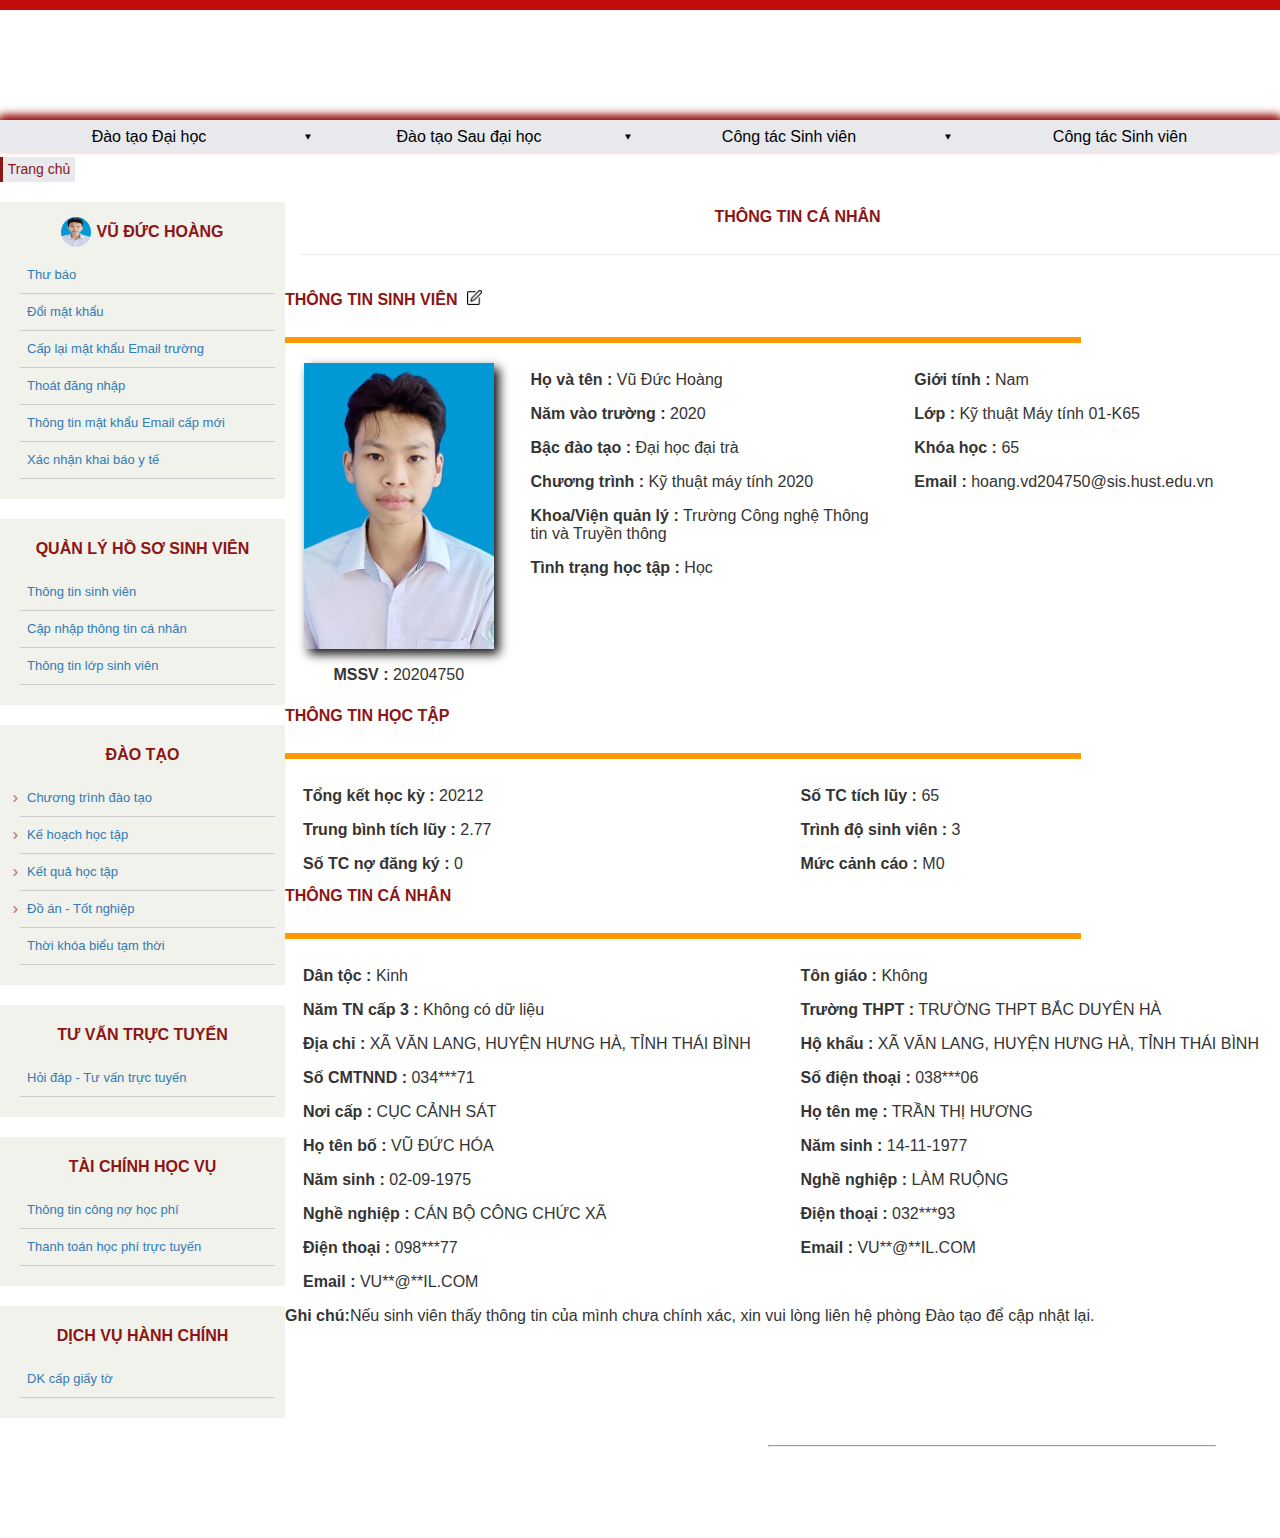
==== index.html @ 713fffdf "bai tap cn web" ====
<!DOCTYPE html>
<html lang="en">

<head>
    <meta charset="UTF-8">
    <meta http-equiv="X-UA-Compatible" content="IE=edge">
    <meta name="viewport" content="width=device-width, initial-scale=1.0">

    <title> CTTBK • MainPage</title>
    <link rel="stylesheet" href="css/base.css" />
    <link rel="stylesheet" href="css/main.css" />
</head>

<body>
    <div class="ctt-header">
        <div class="header-container">
            <a class="header-link">
                <img src="https://ctt-sis.hust.edu.vn/Content/Images/logo-cttdt.png" alt="" class="img-header">
            </a>
        </div>

    </div>

    <div class="ctt-body">

        <ul class="navbar">
            <li class="nav-item">

                <div class="title-item">
                    <div>
                        <img src="" alt="" class="nav-item-icon">
                        <div class=" nav-item-title">Đào tạo Đại học</div>
                    </div>
                    <img class="triangle" src="./image/plain-triangle.png">
                </div>


                <ul class="drop-list">
                    <li class="drop-item">Qui định - Quy chế</li>
                    <li class="drop-item">Các ngành đào tạo</li>
                    <li class="drop-item">Kế hoạch học tập</li>
                    <li class="drop-item">Tin tức - Thông báo</li>
                    <li class="drop-item">Thông tin văn bằng 2</li>
                    <li class="drop-item">Chương trình đặc biệt</li>
                    <li class="drop-item">Biểu mẫu</li>
                    <li class="drop-item">Liên hệ</li>
                </ul>
            </li>
            <li class="nav-item">
                <div class="title-item">
                    <div>
                        <img src="https://ctt-sis.hust.edu.vn/DXR.axd?r=1_86-OugLk" alt="" class="nav-item-icon">
                        <div class="nav-item-title">Đào tạo Sau đại học</div>
                    </div>
                    <img class="triangle" src="./image/plain-triangle.png">
                </div>
                <ul class="drop-list">
                    <li class="drop-item">Tuyển sinh</li>
                    <li class="drop-item">Đào tạo</li>
                    <li class="drop-item">Mẫu văn bản giấy tờ</li>
                    <li class="drop-item">Văn bản - Quy chế</li>
                    <li class="drop-item">Thông tin văn bằng</li>
                    <li class="drop-item">Trang thông tin cá nhân</li>
                    <li class="drop-item">Liên hệ</li>
                </ul>

            </li>
            <li class="nav-item">
                <div class="title-item">
                    <div>
                        <img src="https://ctt-sis.hust.edu.vn/DXR.axd?r=1_86-OugLk" alt="" class="nav-item-icon">
                        <div class="nav-item-title">Công tác Sinh viên</div>
                    </div>
                    <img class="triangle" src="./image/plain-triangle.png">
                </div>
                <ul class="drop-list">
                    <li class="drop-item">Thông báo</li>
                    <li class="drop-item">Hỏi - Đáp</li>
                    <li class="drop-item">Học phí</li>
                    <li class="drop-item">Học bổng tài trợ</li>
                    <li class="drop-item">Việc làm</li>
                    <li class="drop-item">Biểu mẫu</li>
                    <li class="drop-item">Cựu sinh viên</li>
                    <li class="drop-item">Liên hệ</li>

                </ul>

            </li>
            <li class="nav-item">
                <div class="title-item">
                    <div>
                        <img src="https://ctt-sis.hust.edu.vn/DXR.axd?r=1_86-OugLk" alt="" class="nav-item-icon">
                        <div class="nav-item-title">Công tác Sinh viên</div>
                    </div>
                </div>
            </li>
        </ul>
        <div class="navigation">
            <div class="navigation-item">Trang chủ</div>
        </div>
        <div class="info-body">
            <div class="side-bar">
                <div class="side-bar-item">
                    <div class="side-bar-item-title">
                        <img src="./image/avatar.png" alt="" class="avatar">
                        <h class="title">VŨ ĐỨC HOÀNG</h>
                    </div>
                    <ul class="side-bar-list">
                        <li class="list-item">Thư báo</li>
                        <li class="list-item">Đổi mật khẩu</li>
                        <li class="list-item">Cấp lại mật khẩu Email trường</li>
                        <li class="list-item">Thoát đăng nhập</li>
                        <li class="list-item">Thông tin mật khẩu Email cấp mới</li>
                        <li class="list-item">Xác nhận khai báo y tế</li>

                    </ul>
                </div>
                <div class="side-bar-item">
                    <div class="side-bar-item-title">
                        <h class="title">QUẢN LÝ HỒ SƠ SINH VIÊN</h>
                    </div>
                    <ul class="side-bar-list">
                        <li class="list-item">Thông tin sinh viên</li>
                        <li class="list-item">Cập nhập thông tin cá nhân</li>
                        <li class="list-item">Thông tin lớp sinh viên</li>

                    </ul>
                </div>
                <div class="side-bar-item">
                    <div class="side-bar-item-title">
                        <h class="title">ĐÀO TẠO</h>
                    </div>
                    <ul class="side-bar-list">
                        <li class=" parent-item">
                            <div class="have-sublist"><img class="right-arrow" src="./image/right-arrow.png">
                                Chương trình đào
                                tạo</div>
                            <ul class="sub-list">
                                <li class="list-item">Chương trình đào tạo sinh viên</li>
                                <li class="list-item">Danh mục học phần</li>

                            </ul>

                        </li>

                        <li class=" parent-item ">
                            <div class="have-sublist"><img class="right-arrow" src="./image/right-arrow.png">Kế
                                hoạch học tập</div>
                            <ul class="sub-list">
                                <li class="list-item">Đăng ký học phần</li>
                                <li class="list-item">Thời khóa biểu</li>
                                <li class="list-item">Tra cứu đăng ký lớp các kỳ</li>

                            </ul>
                        </li>
                        <li class=" parent-item">
                            <div class="have-sublist"><img class="right-arrow" src="./image/right-arrow.png">Kết
                                quả học tập</div>
                            <ul class="sub-list">
                                <li class="list-item">Kết quả thi TOEIC</li>
                                <li class="list-item">Bảng điểu cá nhân</li>
                                <li class="list-item">Bảng điểm học phần</li>
                                <li class="list-item">Kiểm tra nhập điểm kỳ mới nhất</li>
                            </ul>
                        </li>
                        <li class=" parent-item">
                            <div class="have-sublist"><img class="right-arrow" src="./image/right-arrow.png">Đồ án
                                - Tốt nghiệp</div>
                            <ul class="sub-list">
                                <li class="list-item">Kết quả xét nhận ĐATN</li>
                                <li class="list-item">Đăng ký xét tốt nghiệp</li>

                            </ul>
                        </li>
                        <li class="list-item">Thời khóa biểu tạm thời</li>

                    </ul>
                </div>
                <div class="side-bar-item">
                    <div class="side-bar-item-title">
                        <h class="title">TƯ VẤN TRỰC TUYẾN</h>
                    </div>
                    <ul class="side-bar-list">
                        <li class="list-item">Hỏi đáp - Tư vấn trực tuyến</li>


                    </ul>
                </div>
                <div class="side-bar-item">
                    <div class="side-bar-item-title">
                        <h class="title">TÀI CHÍNH HỌC VỤ</h>
                    </div>
                    <ul class="side-bar-list">
                        <li class="list-item">Thông tin công nợ học phí</li>
                        <li class="list-item">Thanh toán học phí trực tuyến</li>

                    </ul>

                </div>
                <div class="side-bar-item">
                    <div class="side-bar-item-title">
                        <h class="title">DỊCH VỤ HÀNH CHÍNH</h>
                    </div>
                    <ul class="side-bar-list">
                        <li class="list-item">DK cấp giấy tờ</li>

                    </ul>
                </div>
            </div>
            <div class="info-sis">
                <div class="info-head">
                    <div class="info-title">THÔNG TIN CÁ NHÂN</div>
                    <hr>
                </div>
                <div class="main-content">
                    <div class="info-content">
                        <div class="info-title">THÔNG TIN SINH VIÊN <a href="profile-update.html"><img
                                    src="./image/edit.png" alt="" class="edit-btn"></a>
                        </div>
                        <hr>
                    </div>
                    <div class="content-ava">
                        <div class="group-avatar">
                            <div class="avatar-info"> <img src="./image/avatar.png" alt="" class="avatar-item"></div>
                            <div class="s-id"><strong>MSSV :</strong> 20204750</div>
                        </div>
                        <div class="content">
                            <ul class="list-info">
                                <li class="info">
                                    <strong>Họ và tên :</strong> Vũ Đức Hoàng
                                </li>
                                <li class="info">
                                    <strong>Năm vào trường :</strong> 2020
                                </li>
                                <li class="info">
                                    <strong>Bậc đào tạo :</strong> Đại học đại trà
                                </li>
                                <li class="info">
                                    <strong>Chương trình :</strong> Kỹ thuật máy tính 2020
                                </li>
                                <li class="info">
                                    <strong>Khoa/Viện quản lý :</strong> Trường Công nghệ Thông tin và Truyền thông
                                </li>
                                <li class="info">
                                    <strong>Tình trạng học tập :</strong> Học
                                </li>
                            </ul>
                            <ul class="list-info">
                                <li class="info">
                                    <strong>Giới tính :</strong> Nam
                                </li>
                                <li class="info">
                                    <strong>Lớp :</strong> Kỹ thuật Máy tính 01-K65
                                </li>
                                <li class="info">
                                    <strong>Khóa học :</strong> 65
                                </li>
                                <li class="info">
                                    <strong>Email :</strong> hoang.vd204750@sis.hust.edu.vn
                                </li>
                            </ul>
                        </div>
                    </div>
                    <div class="info-content">
                        <div class="info-title">THÔNG TIN HỌC TẬP</div>
                        <hr>
                        <div class="content">
                            <ul class="list-info">
                                <li class="info">
                                    <strong>Tổng kết học kỳ :</strong> 20212
                                </li>
                                <li class="info">
                                    <strong>Trung bình tích lũy :</strong> 2.77
                                </li>
                                <li class="info">
                                    <strong>Số TC nợ đăng ký :</strong> 0
                                </li>
                            </ul>
                            <ul class="list-info">
                                <li class="info">
                                    <strong>Số TC tích lũy :</strong> 65
                                </li>
                                <li class="info">
                                    <strong>Trình độ sinh viên :</strong> 3
                                </li>
                                <li class="info">
                                    <strong>Mức cảnh cáo :</strong> M0
                                </li>

                            </ul>
                        </div>
                    </div>
                    <div class="info-content">
                        <div class="info-title">THÔNG TIN CÁ NHÂN</div>
                        <hr>
                        <div class="content">
                            <ul class="list-info">
                                <li class="info">
                                    <strong>Dân tộc :</strong> Kinh
                                </li>
                                <li class="info">
                                    <strong>Năm TN cấp 3 :</strong> Không có dữ liệu
                                </li>
                                <li class="info">
                                    <strong>Địa chỉ :</strong> XÃ VĂN LANG, HUYỆN HƯNG HÀ, TỈNH THÁI BÌNH
                                </li>
                                <li class="info">
                                    <strong>Số CMTNND :</strong> 034***71
                                </li>
                                <li class="info">
                                    <strong>Nơi cấp :</strong> CỤC CẢNH SÁT
                                </li>
                                <li class="info">
                                    <strong>Họ tên bố :</strong> VŨ ĐỨC HÓA
                                </li>
                                <li class="info">
                                    <strong>Năm sinh :</strong> 02-09-1975
                                </li>
                                <li class="info">
                                    <strong>Nghề nghiệp :</strong> CÁN BỘ CÔNG CHỨC XÃ
                                </li>
                                <li class="info">
                                    <strong>Điện thoại :</strong> 098***77
                                </li>
                                <li class="info">
                                    <strong>Email :</strong> VU**@**IL.COM
                                </li>
                            </ul>
                            <ul class="list-info">
                                <li class="info">
                                    <strong>Tôn giáo :</strong> Không
                                </li>
                                <li class="info">
                                    <strong>Trường THPT :</strong> TRƯỜNG THPT BẮC DUYÊN HÀ
                                </li>
                                <li class="info">
                                    <strong>Hộ khẩu :</strong> XÃ VĂN LANG, HUYỆN HƯNG HÀ, TỈNH THÁI BÌNH
                                </li>
                                <li class="info">
                                    <strong>Số điện thoại :</strong> 038***06
                                </li>
                                <li class="info">
                                    <strong>Họ tên mẹ :</strong> TRẦN THỊ HƯƠNG
                                </li>
                                <li class="info">
                                    <strong>Năm sinh :</strong> 14-11-1977
                                </li>
                                <li class="info">
                                    <strong>Nghề nghiệp :</strong> LÀM RUỘNG
                                </li>
                                <li class="info">
                                    <strong>Điện thoại :</strong> 032***93
                                </li>
                                <li class="info">
                                    <strong>Email :</strong> VU**@**IL.COM
                                </li>

                            </ul>
                        </div>
                    </div>
                    <div class="note"><strong>Ghi chú:</strong>Nếu sinh viên thấy thông tin của mình chưa chính xác, xin
                        vui lòng liên hệ phòng Đào tạo để cập nhật lại.</div>
                </div>
            </div>
        </div>


    </div>

    <div class="ctt-footer">
        <div class="footer-content">
            <hr>
            <b>Trường Đại học Bách Khoa Hà Nội</b>
            <br>
            <p>Số 1 Đại Cồ Việt, Hai Bà Trưng, Hà Nội</p>
        </div>
    </div>



</body>

</html>
---- css/base.css ----
:root {
    --white-color: #fff;
    --black-color: #000;
    --text-color-1st: #343434;
    --text-color-2nd: #8c1515;
}

html {
    margin: 0;
    box-sizing: border-box;
    font-size: 62.5%;
}

* {
    box-sizing: inherit;
}

body {
    margin: 0;
    font-family: 'Segoe UI', 'Helvetica Neue', 'Droid Sans', Arial, Tahoma, Geneva, Sans-serif;
}

ul {
    list-style: none;
    padding-left: 0;
    margin: 0;
}

@keyframes fadeIn {
    from {
        opacity: 0;
        transform: scaleY(0);
    }

    to {
        opacity: 1;
        transform: scaleY(1);
    }
}
---- css/main.css ----
/* css header*/
.ctt-header {
    width: 100%;
    height: 120px;
    display: flex;
    flex-direction: column;
    padding-top: 10px;
    border-top: 10px solid #c40a0a;
    box-shadow: var(--text-color-2nd) 0px -20px 10px -20px inset;
}


.header-container {
    width: 80%;
    max-width: 1170px;
    height: 100px;
    margin: auto;
    padding: 0 15px 10px 15px;
}

.header-link:hover {
    cursor: pointer;
}

.img-header {
    height: 90px;
}


/* css navbar*/
.navbar {
    width: 100%;
    height: 32px;
    display: flex;
    flex-direction: row;
    background-color: #e7e9ed;
    border: 0px solid #cbcbcb;
    box-shadow: 0px -5px 10px #9C1010;
}



.dropbox-icon {
    height: 50px;
    width: 50px;
    display: none;
}

.nav-item {
    width: 25%;
    list-style: none;
    margin: 1px;
    display: flex;
    height: inherit;
    min-width: 160px;
    position: relative;
}


.title-item {
    display: flex;
    width: 100%;
    justify-content: space-between;
}

.title-item>div {
    margin: auto;
    display: flex;

}

.nav-item-title {
    font-size: 1.6rem;
    line-height: 1.6rem;
    white-space: nowrap;
}

.triangle {
    height: 6px;
    width: 6px;
    margin: auto 8px;
}

.nav-item:hover>.drop-list {
    display: flex;
}

.drop-list {
    display: none;
    position: absolute;
    width: 80%;
    background-color: #fff;
    top: 32px;
    flex-direction: column;
    border: 1px solid #eee;
    box-shadow: 1px 1px 0 0 #eee;
    transform-origin: top;
    animation: fadeIn ease-in .1s;
    z-index: 2;
}

.drop-item {
    font-size: 1.4rem;
    padding: 8px;
    color: var(--text-color-1st);
}

.drop-item:hover {
    cursor: pointer;
    background-color: var(--text-color-2nd);
    color: #fff;
}


.nav-item:hover>div {
    background-color: var(--text-color-2nd);
    color: #eee;
    cursor: pointer;
}


/*css navigation*/
.navigation {
    width: 100%;
    margin-top: 5px;
}


.navigation-item {
    height: 25px;
    width: 75px;
    font-size: 1.4rem;
    color: var(--text-color-2nd);
    background-color: #e7e9ed;
    text-align: center;
    line-height: 24px;
    border-left: 3px solid var(--text-color-2nd);
}

.info-body {
    display: flex;
    flex-direction: row;
    padding: 10px 0;
}

/*css side-bar*/
.side-bar {
    width: 285px;
    display: flex;
    flex-direction: column;
}

.side-bar-item {
    background-color: #f1f2eb;
    padding: 10px 0;
    margin: 10px 0;
    width: inherit;
}

.side-bar-item-title {
    display: flex;
    flex-direction: row;
    color: var(--text-color-2nd);
    justify-content: center;
    margin: 5px 0 10px 0;
}

.avatar {
    width: 30px;
    height: 30px;
    border-radius: 50%;
    margin-right: 5px;
}

.title {
    text-align: center;
    line-height: 30px;
    font-size: 16px;
    font-weight: 700;
}

.side-bar-list {
    padding: 0px 10px 10px 20px;
}

.list-item {
    padding: 5px 7px;
    color: #337ab7;
    border-bottom: 1px solid #ccc;
    font-size: 1.3rem;
    line-height: 2;
}

.right-arrow {
    width: 7px;
    height: 7px;
    margin: auto 8px auto -15px;
    color: var(--text-color-2nd);
}

.have-sublist {
    display: flex;
    flex-direction: row;
}



.list-item:hover {
    cursor: pointer;
    color: var(--text-color-2nd);
    background-color: #ebebeb;
}



.sub-list {
    display: none;
}

.parent-item {
    padding: 5px 7px;
    color: #337ab7;
    border-bottom: 1px solid #ccc;
    font-size: 1.3rem;
    line-height: 2;
}

.parent-item:hover {
    border-bottom: none;
}

.parent-item:hover>.sub-list {
    display: block;
}

.parent-item:hover>.have-sublist {
    border-bottom: 1px solid #ccc;
}



/*css sis*/

.info-sis {
    padding: 10px 0;
    width: 100%;
}

.info-head {
    margin: 0 15px;
    width: 100%;

}

.info-head>hr {
    margin-top: 20px;
    margin-bottom: 30px;
    border: 0;
    border-top: 1px solid #eee;
}

.info-title {
    text-align: center;
    color: var(--text-color-2nd);
    line-height: 30px;
    font-size: 16px;
    font-weight: 700;
    height: 32px;
}

.main-content {
    display: flex;
    flex-direction: column;
}


.info-content>.info-title {
    text-align: left;
}

.info-content>hr {
    margin: 20px 0;
    line-height: 4px;
    border: 3px solid #FF9900;
    display: block;
    width: 80%
}

/*css info sis*/
.group-avatar {
    display: flex;
    flex-direction: column;
    width: 25%;
    padding: 0 15px;
    display: flex;
    flex-direction: column;
}

.avatar-info {
    display: flex;
}

.avatar-item {
    width: 190px;
    max-width: 100%;
    margin: auto;
    box-shadow: 5px 5px 10px 0 #111;
}

.s-id {
    font-size: 16px;
    line-height: 2em;
    text-align: center;
    margin: 10px 0;
    color: var(--text-color-1st);
}

.content,
.content-ava {
    display: flex;
    flex-direction: row;
}


.list-info {
    display: flex;
    flex-direction: column;
    width: 50%;
    margin: 0 10px;
}

.info {
    font-size: 1.6rem;
    color: var(--text-color-1st);
    margin: 8px;
}

.note {
    font-size: 1.6rem;
    color: var(--text-color-1st);
    margin: 8px 8px 8px 0;
}

/*ctt footer*/

.ctt-footer {
    width: 100%;
    height: 100px;
    background-image: url("https://ctt-sis.hust.edu.vn/Content/Images/footer.jpg");
    background-repeat: no-repeat;
    background-position: calc(50%);
    display: flex;
    flex-direction: row;
    justify-content: end;

}

.footer-content {
    width: 35%;
    float: right;
    text-align: right;
    margin-right: 5%;
    color: #fff;
    font-size: 1.4rem;
}

/*css btn*/
.edit-btn {
    width: 15px;
    height: 15px;
    margin: 0 5px;
}

.edit-btn:hover {
    cursor: pointer;
}


/*css view < 900px*/
@media(max-width: 900px) {

    .content-ava,
    .content {
        flex-direction: column;
    }

    .list-info {
        width: 100%;
    }

    .group-avatar {
        width: 100%;
    }
}

@media(max-width: 600px) {
    .side-bar {
        display: none;
    }
}
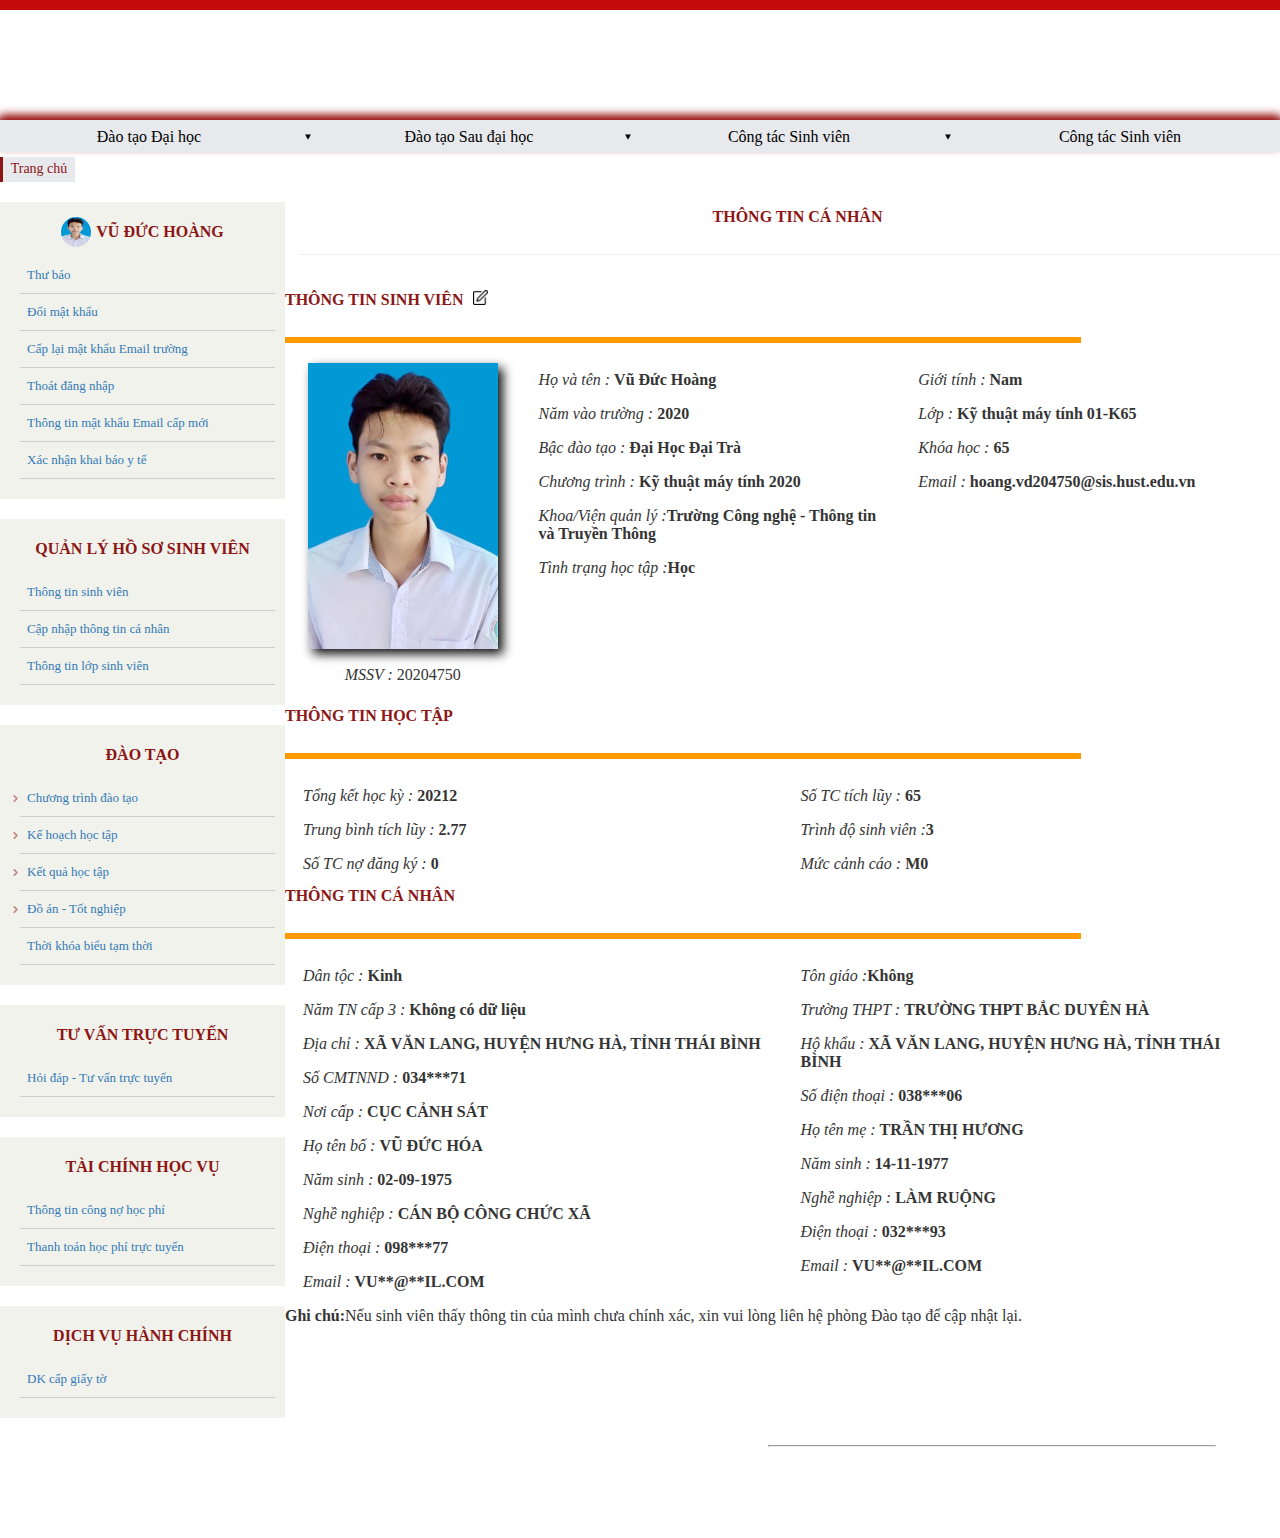
==== commit d05c84a1: "ora2" ====
--- a/index.html
+++ b/index.html
@@ -214,51 +214,89 @@
                 </div>
                 <div class="main-content">
                     <div class="info-content">
-                        <div class="info-title">THÔNG TIN SINH VIÊN <a href="profile-update.html"><img
-                                    src="./image/edit.png" alt="" class="edit-btn"></a>
+                        <div class="info-content-title-group">
+                            <div class="info-title">THÔNG TIN SINH VIÊN <img src="./image/edit.png" alt=""
+                                    class="edit-btn" onclick="clickEdit()">
+                            </div>
+                            <div class="btn-group" id="btn-group">
+                                <button id="submit" onclick="onOke()">Submit</button>
+                                <button id="cancel" onclick="onCancel()">Cancel</button>
+                                <button id="reset" onclick="onReset()">Reset</button>
+                            </div>
                         </div>
                         <hr>
-                    </div>
-                    <div class="content-ava">
-                        <div class="group-avatar">
-                            <div class="avatar-info"> <img src="./image/avatar.png" alt="" class="avatar-item"></div>
-                            <div class="s-id"><strong>MSSV :</strong> 20204750</div>
-                        </div>
-                        <div class="content">
-                            <ul class="list-info">
-                                <li class="info">
-                                    <strong>Họ và tên :</strong> Vũ Đức Hoàng
-                                </li>
-                                <li class="info">
-                                    <strong>Năm vào trường :</strong> 2020
-                                </li>
-                                <li class="info">
-                                    <strong>Bậc đào tạo :</strong> Đại học đại trà
-                                </li>
-                                <li class="info">
-                                    <strong>Chương trình :</strong> Kỹ thuật máy tính 2020
-                                </li>
-                                <li class="info">
-                                    <strong>Khoa/Viện quản lý :</strong> Trường Công nghệ Thông tin và Truyền thông
-                                </li>
-                                <li class="info">
-                                    <strong>Tình trạng học tập :</strong> Học
-                                </li>
-                            </ul>
-                            <ul class="list-info">
-                                <li class="info">
-                                    <strong>Giới tính :</strong> Nam
-                                </li>
-                                <li class="info">
-                                    <strong>Lớp :</strong> Kỹ thuật Máy tính 01-K65
-                                </li>
-                                <li class="info">
-                                    <strong>Khóa học :</strong> 65
-                                </li>
-                                <li class="info">
-                                    <strong>Email :</strong> hoang.vd204750@sis.hust.edu.vn
-                                </li>
-                            </ul>
+
+                        <div class="content-ava">
+                            <div class="group-avatar">
+                                <div class="avatar-info"> <img src="./image/avatar.png" alt="" class="avatar-item">
+                                </div>
+                                <div class="s-id"><i>MSSV :</i> 20204750</div>
+                            </div>
+                            <div class="content">
+                                <ul class="list-info">
+                                    <li class="info">
+                                        <i>Họ và tên :</i> <strong id="name" class="infoSV"> </strong> <input
+                                            class="input-info" id="name-input" type="text"></input>
+                                    </li>
+                                    <li class="info">
+                                        <i>Năm vào trường :</i> <strong id="nam-vao-truong"
+                                            class="infoSV"></strong><input class="input-info" id="nam-vao-truong-input"
+                                            type="number"></input>
+                                    </li>
+                                    <li class="info">
+                                        <i>Bậc đào tạo :</i> <strong id="bac-dao-tao" class="infoSV"></strong>
+                                        <select class="input-info" id="bac-dao-tao-input">
+                                            <option>Đại Học Đại Trà</option>
+                                        </select>
+                                    </li>
+                                    <li class="info">
+                                        <i>Chương trình :</i> <strong id="chuong-trinh" class="infoSV"></strong>
+                                        <select class="input-info" id="chuong-trinh-input">
+                                            <option>Kỹ thuật máy tính 2020</option>
+                                        </select>
+                                    </li>
+                                    <li class="info">
+                                        <i>Khoa/Viện quản lý :</i><strong id="khoa-vien" class="infoSV"></strong>
+                                        <select class="input-info" id="khoa-vien-input">
+                                            <option>Trường Công nghệ - Thông tin và Truyền Thông</option>
+                                        </select>
+                                    </li>
+                                    <li class="info">
+                                        <i>Tình trạng học tập :</i><strong id="tinh-trang" class="infoSV"></strong>
+                                        <select class="input-info" id="tinh-trang-input">
+                                            <option>Học</option>
+                                            <option>Đã tốt nghiệp</option>
+                                            <option>Đã thôi học</option>
+                                            <option>Lưu ban</option>
+
+                                        </select>
+                                    </li>
+                                </ul>
+                                <ul class="list-info">
+                                    <li class="info">
+                                        <i>Giới tính :</i> <strong id="gender" class="infoSV"></strong>
+                                        <select class="input-info" id="gender-input">
+                                            <option>Nam</option>
+                                            <option>Nữ</option>
+
+                                        </select>
+                                    </li>
+                                    <li class="info">
+                                        <i>Lớp :</i> <strong id="lop" class="infoSV"></strong>
+                                        <select class="input-info" id="lop-input">
+                                            <option>Kỹ thuật máy tính 01-K65</option>
+                                        </select>
+                                    </li>
+                                    <li class="info">
+                                        <i>Khóa học :</i> <strong id="khoa" class="infoSV"></strong><input
+                                            class="input-info" id="khoa-input" type="number"></input>
+                                    </li>
+                                    <li class="info">
+                                        <i>Email :</i> <strong id="mail" class="infoSV"></strong><input
+                                            class="input-info" id="mail-input" type="text"></input>
+                                    </li>
+                                </ul>
+                            </div>
                         </div>
                     </div>
                     <div class="info-content">
@@ -267,24 +305,24 @@
                         <div class="content">
                             <ul class="list-info">
                                 <li class="info">
-                                    <strong>Tổng kết học kỳ :</strong> 20212
-                                </li>
-                                <li class="info">
-                                    <strong>Trung bình tích lũy :</strong> 2.77
-                                </li>
-                                <li class="info">
-                                    <strong>Số TC nợ đăng ký :</strong> 0
+                                    <i>Tổng kết học kỳ :</i> <strong>20212</strong>
+                                </li>
+                                <li class="info">
+                                    <i>Trung bình tích lũy :</i> <strong>2.77</strong>
+                                </li>
+                                <li class="info">
+                                    <i>Số TC nợ đăng ký :</i> <strong>0</strong>
                                 </li>
                             </ul>
                             <ul class="list-info">
                                 <li class="info">
-                                    <strong>Số TC tích lũy :</strong> 65
-                                </li>
-                                <li class="info">
-                                    <strong>Trình độ sinh viên :</strong> 3
-                                </li>
-                                <li class="info">
-                                    <strong>Mức cảnh cáo :</strong> M0
+                                    <i>Số TC tích lũy :</i> <strong>65</strong>
+                                </li>
+                                <li class="info">
+                                    <i>Trình độ sinh viên :</i><strong>3</strong>
+                                </li>
+                                <li class="info">
+                                    <i>Mức cảnh cáo :</i> <strong>M0</strong>
                                 </li>
 
                             </ul>
@@ -296,63 +334,63 @@
                         <div class="content">
                             <ul class="list-info">
                                 <li class="info">
-                                    <strong>Dân tộc :</strong> Kinh
-                                </li>
-                                <li class="info">
-                                    <strong>Năm TN cấp 3 :</strong> Không có dữ liệu
-                                </li>
-                                <li class="info">
-                                    <strong>Địa chỉ :</strong> XÃ VĂN LANG, HUYỆN HƯNG HÀ, TỈNH THÁI BÌNH
-                                </li>
-                                <li class="info">
-                                    <strong>Số CMTNND :</strong> 034***71
-                                </li>
-                                <li class="info">
-                                    <strong>Nơi cấp :</strong> CỤC CẢNH SÁT
-                                </li>
-                                <li class="info">
-                                    <strong>Họ tên bố :</strong> VŨ ĐỨC HÓA
-                                </li>
-                                <li class="info">
-                                    <strong>Năm sinh :</strong> 02-09-1975
-                                </li>
-                                <li class="info">
-                                    <strong>Nghề nghiệp :</strong> CÁN BỘ CÔNG CHỨC XÃ
-                                </li>
-                                <li class="info">
-                                    <strong>Điện thoại :</strong> 098***77
-                                </li>
-                                <li class="info">
-                                    <strong>Email :</strong> VU**@**IL.COM
+                                    <i>Dân tộc :</i> <strong>Kinh</strong>
+                                </li>
+                                <li class="info">
+                                    <i>Năm TN cấp 3 :</i> <strong>Không có dữ liệu</strong>
+                                </li>
+                                <li class="info">
+                                    <i>Địa chỉ :</i> <strong>XÃ VĂN LANG, HUYỆN HƯNG HÀ, TỈNH THÁI BÌNH</strong>
+                                </li>
+                                <li class="info">
+                                    <i>Số CMTNND :</i> <strong>034***71</strong>
+                                </li>
+                                <li class="info">
+                                    <i>Nơi cấp :</i> <strong>CỤC CẢNH SÁT</strong>
+                                </li>
+                                <li class="info">
+                                    <i>Họ tên bố :</i> <strong>VŨ ĐỨC HÓA</strong>
+                                </li>
+                                <li class="info">
+                                    <i>Năm sinh :</i><strong> 02-09-1975</strong>
+                                </li>
+                                <li class="info">
+                                    <i>Nghề nghiệp :</i> <strong>CÁN BỘ CÔNG CHỨC XÃ</strong>
+                                </li>
+                                <li class="info">
+                                    <i>Điện thoại :</i> <strong>098***77</strong>
+                                </li>
+                                <li class="info">
+                                    <i>Email :</i> <strong>VU**@**IL.COM</strong>
                                 </li>
                             </ul>
                             <ul class="list-info">
                                 <li class="info">
-                                    <strong>Tôn giáo :</strong> Không
-                                </li>
-                                <li class="info">
-                                    <strong>Trường THPT :</strong> TRƯỜNG THPT BẮC DUYÊN HÀ
-                                </li>
-                                <li class="info">
-                                    <strong>Hộ khẩu :</strong> XÃ VĂN LANG, HUYỆN HƯNG HÀ, TỈNH THÁI BÌNH
-                                </li>
-                                <li class="info">
-                                    <strong>Số điện thoại :</strong> 038***06
-                                </li>
-                                <li class="info">
-                                    <strong>Họ tên mẹ :</strong> TRẦN THỊ HƯƠNG
-                                </li>
-                                <li class="info">
-                                    <strong>Năm sinh :</strong> 14-11-1977
-                                </li>
-                                <li class="info">
-                                    <strong>Nghề nghiệp :</strong> LÀM RUỘNG
-                                </li>
-                                <li class="info">
-                                    <strong>Điện thoại :</strong> 032***93
-                                </li>
-                                <li class="info">
-                                    <strong>Email :</strong> VU**@**IL.COM
+                                    <i>Tôn giáo :</i><strong>Không</strong>
+                                </li>
+                                <li class="info">
+                                    <i>Trường THPT :</i> <strong>TRƯỜNG THPT BẮC DUYÊN HÀ</strong>
+                                </li>
+                                <li class="info">
+                                    <i>Hộ khẩu :</i> <strong>XÃ VĂN LANG, HUYỆN HƯNG HÀ, TỈNH THÁI BÌNH</strong>
+                                </li>
+                                <li class="info">
+                                    <i>Số điện thoại :</i> <strong>038***06</strong>
+                                </li>
+                                <li class="info">
+                                    <i>Họ tên mẹ :</i> <strong>TRẦN THỊ HƯƠNG</strong>
+                                </li>
+                                <li class="info">
+                                    <i>Năm sinh :</i> <strong>14-11-1977</strong>
+                                </li>
+                                <li class="info">
+                                    <i>Nghề nghiệp :</i> <strong>LÀM RUỘNG</strong>
+                                </li>
+                                <li class="info">
+                                    <i>Điện thoại :</i> <strong>032***93</strong>
+                                </li>
+                                <li class="info">
+                                    <i>Email :</i> <strong>VU**@**IL.COM</strong>
                                 </li>
 
                             </ul>
@@ -379,5 +417,6 @@
 
 
 </body>
+<script src="./update.js"></script>
 
 </html>--- a/css/base.css
+++ b/css/base.css
@@ -17,7 +17,7 @@
 
 body {
     margin: 0;
-    font-family: 'Segoe UI', 'Helvetica Neue', 'Droid Sans', Arial, Tahoma, Geneva, Sans-serif;
+    font-family: 'Times New Roman', Times, Sans-serif;
 }
 
 ul {
--- a/css/main.css
+++ b/css/main.css
@@ -335,6 +335,47 @@
     margin: 8px;
 }
 
+.input-info {
+    width: 200px;
+    padding: 8px;
+}
+
+.info-content-title-group {
+    display: flex;
+    flex-direction: row;
+    justify-content: space-between;
+}
+
+.btn-group {
+    margin-right: 20%;
+}
+
+.btn-group>button {
+    margin: 0 8px;
+    width: 60px;
+    border: none;
+    border-radius: 25px;
+    padding: 8px;
+    color: white;
+}
+
+.btn-group>button:hover {
+    opacity: .7;
+    cursor: pointer;
+}
+
+#submit {
+    background-color: green;
+}
+
+#cancel {
+    background-color: red;
+}
+
+#reset {
+    color: blue;
+}
+
 .note {
     font-size: 1.6rem;
     color: var(--text-color-1st);
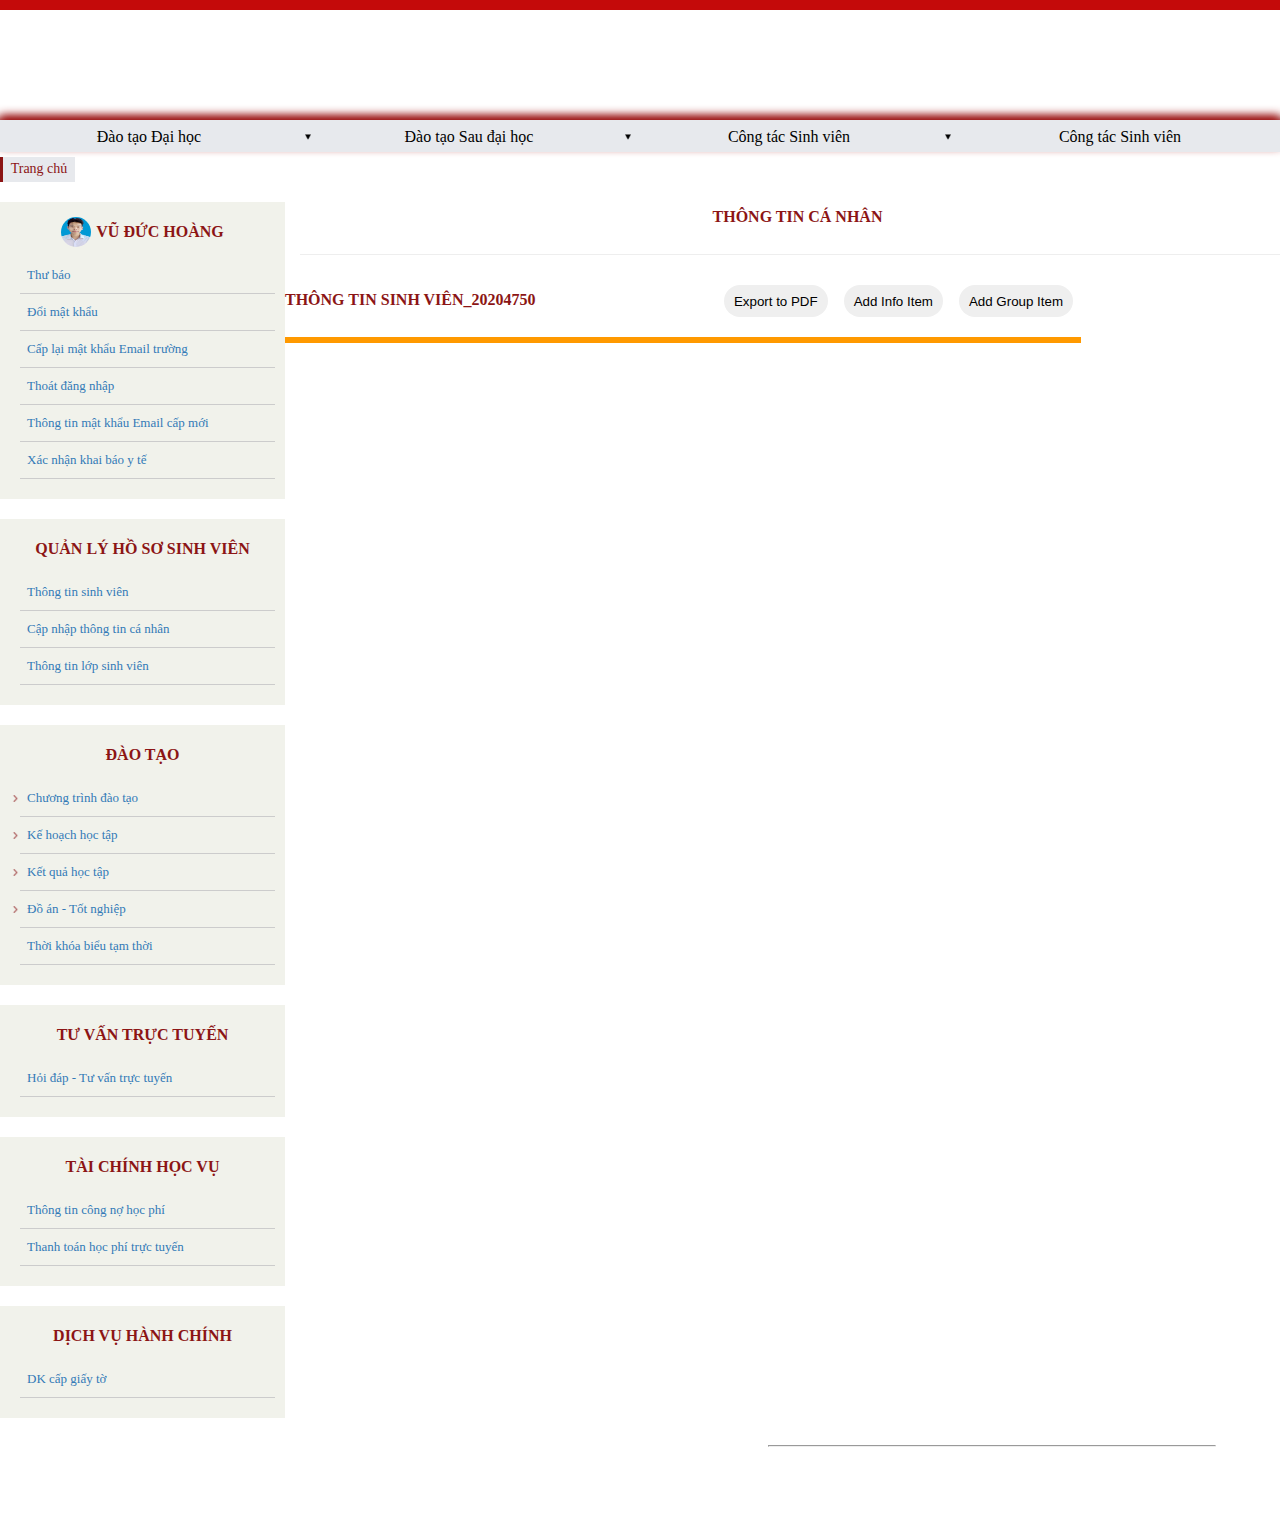
==== commit 2f134302: "#ora3" ====
--- a/index.html
+++ b/index.html
@@ -207,216 +207,86 @@
                     </ul>
                 </div>
             </div>
-            <div class="info-sis">
+            <div class="info-sis" id="block-parent">
                 <div class="info-head">
                     <div class="info-title">THÔNG TIN CÁ NHÂN</div>
                     <hr>
                 </div>
-                <div class="main-content">
-                    <div class="info-content">
-                        <div class="info-content-title-group">
-                            <div class="info-title">THÔNG TIN SINH VIÊN <img src="./image/edit.png" alt=""
-                                    class="edit-btn" onclick="clickEdit()">
+                <div class="info-content" id="block-default">
+                    <div class="info-content-header">
+                        <div class="info-title" onclick="handleChangeTitle(this)">GROUP_ITEM_20204750</div>
+                        <div class="group-input">
+                            <input type="text" class="input-title">
+                            <button onclick="onSubmitChangeTitle(this)">OK</button>
+                            <button onclick="onCancelChangeTitle(this)">X</button>
+                        </div>
+                        <div class="group-btn">
+                            <button onclick="onDelete(this)">Delete</button>
+                            <button onclick="addInfoItem(this)">Add Info Item</button>
+                            <button onclick="addGroupitem()">Add Group Item</button>
+                        </div>
+                    </div>
+                    <hr>
+                    <div class="content">
+                        <div class="info" id="info-default">
+                            <i onclick="onChangeInfoName(this)">Item Info Name</i>
+                            <div class="group-input-name">
+                                <input type="text" class="input-info-name">
+                                <button onclick="onSubmitChangeInfoName(this)">OK</button>
+                                <button onclick="onCancelChangeInfoName(this)">X</button>
                             </div>
-                            <div class="btn-group" id="btn-group">
-                                <button id="submit" onclick="onOke()">Submit</button>
-                                <button id="cancel" onclick="onCancel()">Cancel</button>
-                                <button id="reset" onclick="onReset()">Reset</button>
+                            <strong onclick="onChangeInfoValue(this)">value</strong>
+                            <div class="group-input-value">
+                                <input type="text" class="input-info-value">
+                                <button onclick="onSubmitChangeInfoValue(this)">OK</button>
+                                <button onclick="onCancelChangeInfoValue(this)">X</button>
                             </div>
-                        </div>
-                        <hr>
-
-                        <div class="content-ava">
-                            <div class="group-avatar">
-                                <div class="avatar-info"> <img src="./image/avatar.png" alt="" class="avatar-item">
-                                </div>
-                                <div class="s-id"><i>MSSV :</i> 20204750</div>
-                            </div>
-                            <div class="content">
-                                <ul class="list-info">
-                                    <li class="info">
-                                        <i>Họ và tên :</i> <strong id="name" class="infoSV"> </strong> <input
-                                            class="input-info" id="name-input" type="text"></input>
-                                    </li>
-                                    <li class="info">
-                                        <i>Năm vào trường :</i> <strong id="nam-vao-truong"
-                                            class="infoSV"></strong><input class="input-info" id="nam-vao-truong-input"
-                                            type="number"></input>
-                                    </li>
-                                    <li class="info">
-                                        <i>Bậc đào tạo :</i> <strong id="bac-dao-tao" class="infoSV"></strong>
-                                        <select class="input-info" id="bac-dao-tao-input">
-                                            <option>Đại Học Đại Trà</option>
-                                        </select>
-                                    </li>
-                                    <li class="info">
-                                        <i>Chương trình :</i> <strong id="chuong-trinh" class="infoSV"></strong>
-                                        <select class="input-info" id="chuong-trinh-input">
-                                            <option>Kỹ thuật máy tính 2020</option>
-                                        </select>
-                                    </li>
-                                    <li class="info">
-                                        <i>Khoa/Viện quản lý :</i><strong id="khoa-vien" class="infoSV"></strong>
-                                        <select class="input-info" id="khoa-vien-input">
-                                            <option>Trường Công nghệ - Thông tin và Truyền Thông</option>
-                                        </select>
-                                    </li>
-                                    <li class="info">
-                                        <i>Tình trạng học tập :</i><strong id="tinh-trang" class="infoSV"></strong>
-                                        <select class="input-info" id="tinh-trang-input">
-                                            <option>Học</option>
-                                            <option>Đã tốt nghiệp</option>
-                                            <option>Đã thôi học</option>
-                                            <option>Lưu ban</option>
-
-                                        </select>
-                                    </li>
-                                </ul>
-                                <ul class="list-info">
-                                    <li class="info">
-                                        <i>Giới tính :</i> <strong id="gender" class="infoSV"></strong>
-                                        <select class="input-info" id="gender-input">
-                                            <option>Nam</option>
-                                            <option>Nữ</option>
-
-                                        </select>
-                                    </li>
-                                    <li class="info">
-                                        <i>Lớp :</i> <strong id="lop" class="infoSV"></strong>
-                                        <select class="input-info" id="lop-input">
-                                            <option>Kỹ thuật máy tính 01-K65</option>
-                                        </select>
-                                    </li>
-                                    <li class="info">
-                                        <i>Khóa học :</i> <strong id="khoa" class="infoSV"></strong><input
-                                            class="input-info" id="khoa-input" type="number"></input>
-                                    </li>
-                                    <li class="info">
-                                        <i>Email :</i> <strong id="mail" class="infoSV"></strong><input
-                                            class="input-info" id="mail-input" type="text"></input>
-                                    </li>
-                                </ul>
-                            </div>
-                        </div>
-                    </div>
-                    <div class="info-content">
-                        <div class="info-title">THÔNG TIN HỌC TẬP</div>
-                        <hr>
-                        <div class="content">
-                            <ul class="list-info">
-                                <li class="info">
-                                    <i>Tổng kết học kỳ :</i> <strong>20212</strong>
-                                </li>
-                                <li class="info">
-                                    <i>Trung bình tích lũy :</i> <strong>2.77</strong>
-                                </li>
-                                <li class="info">
-                                    <i>Số TC nợ đăng ký :</i> <strong>0</strong>
-                                </li>
-                            </ul>
-                            <ul class="list-info">
-                                <li class="info">
-                                    <i>Số TC tích lũy :</i> <strong>65</strong>
-                                </li>
-                                <li class="info">
-                                    <i>Trình độ sinh viên :</i><strong>3</strong>
-                                </li>
-                                <li class="info">
-                                    <i>Mức cảnh cáo :</i> <strong>M0</strong>
-                                </li>
-
-                            </ul>
-                        </div>
-                    </div>
-                    <div class="info-content">
-                        <div class="info-title">THÔNG TIN CÁ NHÂN</div>
-                        <hr>
-                        <div class="content">
-                            <ul class="list-info">
-                                <li class="info">
-                                    <i>Dân tộc :</i> <strong>Kinh</strong>
-                                </li>
-                                <li class="info">
-                                    <i>Năm TN cấp 3 :</i> <strong>Không có dữ liệu</strong>
-                                </li>
-                                <li class="info">
-                                    <i>Địa chỉ :</i> <strong>XÃ VĂN LANG, HUYỆN HƯNG HÀ, TỈNH THÁI BÌNH</strong>
-                                </li>
-                                <li class="info">
-                                    <i>Số CMTNND :</i> <strong>034***71</strong>
-                                </li>
-                                <li class="info">
-                                    <i>Nơi cấp :</i> <strong>CỤC CẢNH SÁT</strong>
-                                </li>
-                                <li class="info">
-                                    <i>Họ tên bố :</i> <strong>VŨ ĐỨC HÓA</strong>
-                                </li>
-                                <li class="info">
-                                    <i>Năm sinh :</i><strong> 02-09-1975</strong>
-                                </li>
-                                <li class="info">
-                                    <i>Nghề nghiệp :</i> <strong>CÁN BỘ CÔNG CHỨC XÃ</strong>
-                                </li>
-                                <li class="info">
-                                    <i>Điện thoại :</i> <strong>098***77</strong>
-                                </li>
-                                <li class="info">
-                                    <i>Email :</i> <strong>VU**@**IL.COM</strong>
-                                </li>
-                            </ul>
-                            <ul class="list-info">
-                                <li class="info">
-                                    <i>Tôn giáo :</i><strong>Không</strong>
-                                </li>
-                                <li class="info">
-                                    <i>Trường THPT :</i> <strong>TRƯỜNG THPT BẮC DUYÊN HÀ</strong>
-                                </li>
-                                <li class="info">
-                                    <i>Hộ khẩu :</i> <strong>XÃ VĂN LANG, HUYỆN HƯNG HÀ, TỈNH THÁI BÌNH</strong>
-                                </li>
-                                <li class="info">
-                                    <i>Số điện thoại :</i> <strong>038***06</strong>
-                                </li>
-                                <li class="info">
-                                    <i>Họ tên mẹ :</i> <strong>TRẦN THỊ HƯƠNG</strong>
-                                </li>
-                                <li class="info">
-                                    <i>Năm sinh :</i> <strong>14-11-1977</strong>
-                                </li>
-                                <li class="info">
-                                    <i>Nghề nghiệp :</i> <strong>LÀM RUỘNG</strong>
-                                </li>
-                                <li class="info">
-                                    <i>Điện thoại :</i> <strong>032***93</strong>
-                                </li>
-                                <li class="info">
-                                    <i>Email :</i> <strong>VU**@**IL.COM</strong>
-                                </li>
-
-                            </ul>
-                        </div>
-                    </div>
-                    <div class="note"><strong>Ghi chú:</strong>Nếu sinh viên thấy thông tin của mình chưa chính xác, xin
-                        vui lòng liên hệ phòng Đào tạo để cập nhật lại.</div>
-                </div>
+                            <div class="group-btn"><button onclick="onDeleteInfo(this)">Delete</button></div>
+                        </div>
+                    </div>
+                </div>
+                <div class="info-content">
+                    <div class="info-content-header">
+                        <div class="info-title" onclick="handleChangeTitle(this)">THÔNG TIN SINH VIÊN_20204750</div>
+                        <div class="group-input">
+                            <input type="text" class="input-title">
+                            <button onclick="onSubmitChangeTitle(this)">OK</button>
+                            <button onclick="onCancelChangeTitle(this)">X</button>
+                        </div>
+                        <div class="group-btn">
+                            <button id="btnExport">Export to PDF</button>
+                            <button onclick="addInfoItem(this)">Add Info Item</button>
+                            <button onclick="addGroupitem()">Add Group Item</button>
+                        </div>
+                    </div>
+                    <hr>
+                    <div class="content">
+                    </div>
+                </div>
+
             </div>
-        </div>
-
-
-    </div>
-
-    <div class="ctt-footer">
-        <div class="footer-content">
-            <hr>
-            <b>Trường Đại học Bách Khoa Hà Nội</b>
-            <br>
-            <p>Số 1 Đại Cồ Việt, Hai Bà Trưng, Hà Nội</p>
-        </div>
-    </div>
+
+
+        </div>
+
+        <div class="ctt-footer">
+            <div class="footer-content">
+                <hr>
+                <b>Trường Đại học Bách Khoa Hà Nội</b>
+                <br>
+                <p>Số 1 Đại Cồ Việt, Hai Bà Trưng, Hà Nội</p>
+            </div>
+        </div>
 
 
 
 </body>
-<script src="./update.js"></script>
+
+<script type="text/javascript" src="https://ajax.googleapis.com/ajax/libs/jquery/1.8.3/jquery.min.js"></script>
+<script type="text/javascript" src="https://cdnjs.cloudflare.com/ajax/libs/pdfmake/0.1.22/pdfmake.min.js"></script>
+<script type="text/javascript"
+    src="https://cdnjs.cloudflare.com/ajax/libs/html2canvas/0.4.1/html2canvas.min.js"></script>
+
+<script src="./ora3.js"></script>
 
 </html>--- a/css/main.css
+++ b/css/main.css
@@ -268,11 +268,51 @@
     height: 32px;
 }
 
+.group-input-name,
+.group-input-value {
+    display: none;
+}
+
+.info-title:hover {
+    cursor: pointer;
+}
+
 .main-content {
     display: flex;
     flex-direction: column;
 }
 
+.info-content-header {
+    width: 80%;
+    display: flex;
+    flex-direction: row;
+    justify-content: space-between;
+}
+
+.info-content-header>.group-input {
+    display: none;
+}
+
+.group-btn {
+    display: flex;
+    flex-direction: row;
+}
+
+.group-btn>button {
+    margin: 0 8px;
+    border: none;
+    border-radius: 30px;
+    padding: 8px 10px;
+}
+
+.group-btn>button:hover {
+    cursor: pointer;
+    opacity: .7;
+}
+
+.info-content {
+    margin-bottom: 50px;
+}
 
 .info-content>.info-title {
     text-align: left;
@@ -286,6 +326,19 @@
     width: 80%
 }
 
+#block-default,
+#info-default {
+    display: none;
+}
+
+.info>i:hover {
+    cursor: pointer;
+}
+
+.info>strong:hover {
+    cursor: pointer;
+}
+
 /*css info sis*/
 .group-avatar {
     display: flex;
@@ -295,6 +348,15 @@
     display: flex;
     flex-direction: column;
 }
+
+#change-avatar {
+    margin: 20px 15px;
+}
+
+
+
+
+
 
 .avatar-info {
     display: flex;
@@ -315,10 +377,10 @@
     color: var(--text-color-1st);
 }
 
-.content,
-.content-ava {
-    display: flex;
-    flex-direction: row;
+.content {
+    display: flex;
+    flex-direction: column;
+    width: 80%;
 }
 
 
@@ -332,7 +394,9 @@
 .info {
     font-size: 1.6rem;
     color: var(--text-color-1st);
-    margin: 8px;
+    margin: 8px 200px;
+    display: flex;
+    justify-content: space-between;
 }
 
 .input-info {
